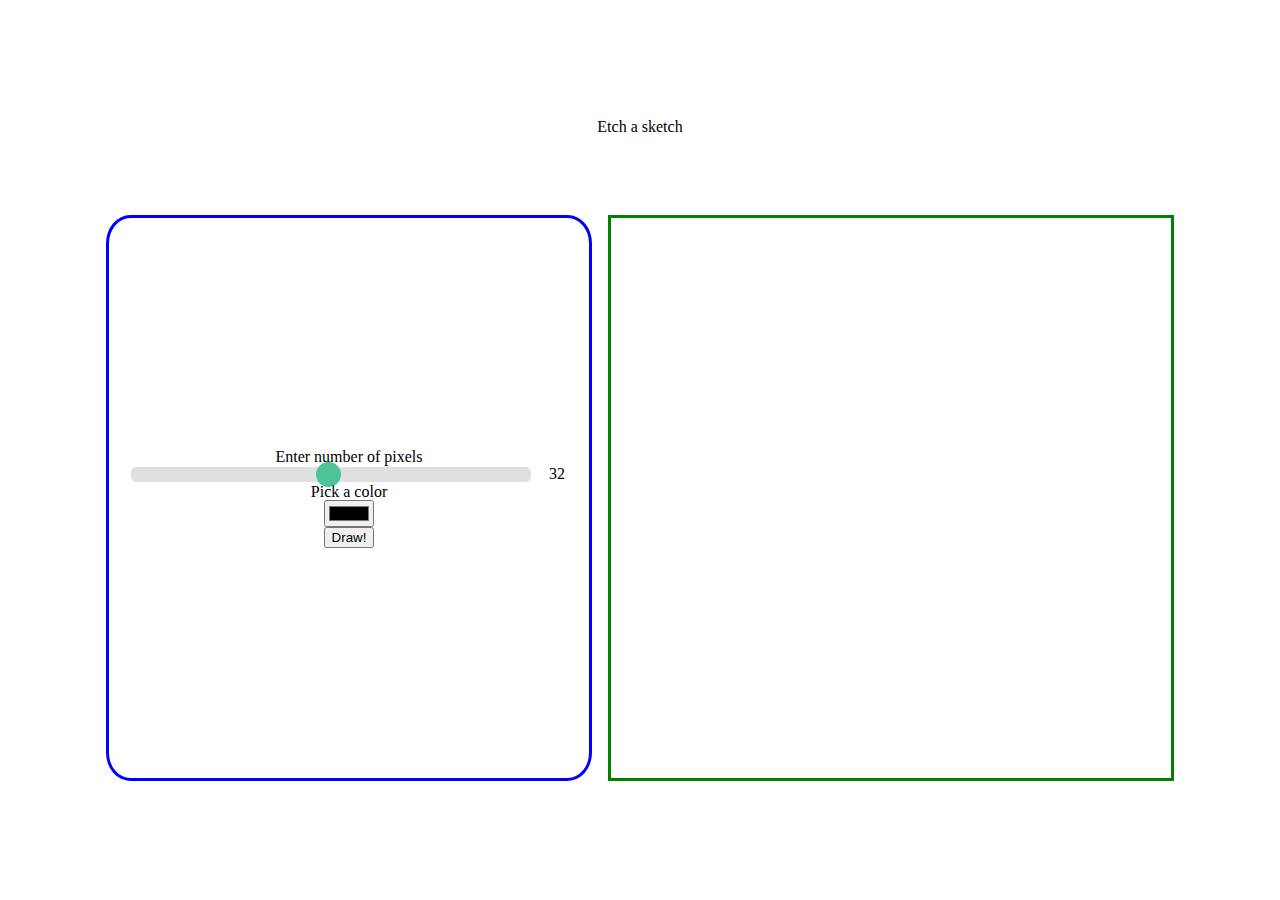
==== pages/index.html @ fcf8cc38 "Added additional markup to the slider" ====
<!DOCTYPE html>
<html lang="en">
<head>
    <meta charset="UTF-8">
    <meta http-equiv="X-UA-Compatible" content="IE=edge">
    <meta name="viewport" content="width=device-width, initial-scale=1.0">
    <link rel="stylesheet" href="../css/index.css">
    <title>Etch a sketch</title>
</head>
<body>        
    <h1>Etch a sketch</h1>
    <main>
        <div class="inputs">
            <h2>Enter number of pixels</h2>
            <div id="slider-n-value">
                <input type="range" min="1" max="64" value="32" oninput="this.nextElementSibling.value = this.value" class="slider">
                <output>32</output>
            </div>

            <h2>Pick a color</h2>
            <input type="color" id="color_picker">
            <button>Draw!</button>
        </div>
        <div id="pixel-container">

        </div>
    </main>
    <script src="../js/script.js"></script>
</body>
</html>
---- css/index.css ----
/* http://meyerweb.com/eric/tools/css/reset/ 
   v2.0 | 20110126
   License: none (public domain)
*/

html, body, div, span, applet, object, iframe,
h1, h2, h3, h4, h5, h6, p, blockquote, pre,
a, abbr, acronym, address, big, cite, code,
del, dfn, em, img, ins, kbd, q, s, samp,
small, strike, strong, sub, sup, tt, var,
b, u, i, center,
dl, dt, dd, ol, ul, li,
fieldset, form, label, legend,
table, caption, tbody, tfoot, thead, tr, th, td,
article, aside, canvas, details, embed, 
figure, figcaption, footer, header, hgroup, 
menu, nav, output, ruby, section, summary,
time, mark, audio, video {
	margin: 0;
	padding: 0;
	border: 0;
	font-size: 100%;
	font: inherit;
	vertical-align: baseline;
}
/* HTML5 display-role reset for older browsers */
article, aside, details, figcaption, figure, 
footer, header, hgroup, menu, nav, section {
	display: block;
}
body {
	line-height: 1;
}
ol, ul {
	list-style: none;
}
blockquote, q {
	quotes: none;
}
blockquote:before, blockquote:after,
q:before, q:after {
	content: '';
	content: none;
}
table {
	border-collapse: collapse;
	border-spacing: 0;
}
/* CSS reset */
body,
main,
.inputs{
    display: flex;
    align-items: center;
    justify-content: center;
}
body{
    flex-direction: column;
    width: 100%;
    height: 100%;
    min-height: 100vh;
    gap: 5rem;
}
main{
    width: 100%;
    height: 100%;
    gap: 1rem;
}
.inputs{
    flex-direction: column;
    height: 35rem;
    width: 30rem;
    border: solid 3px blue;
    border-radius: 5%;
}
#pixel-container{
    display: flex;
    align-items: flex-start;
    justify-content: baseline;
    flex-wrap: nowrap;
    width: calc(50vw - 40rem);
    height: auto;
    min-width: 35rem;
    min-height: 35rem;
    border: solid green 3px;
}
#slider-n-value{
    display: flex;
    align-items: center;
    justify-content: center;
    gap: 1rem;
}
#slider-n-value output{
    width: calc(20px);
}
.slider {
    -webkit-appearance: none;
    width: 25rem;
    height: 15px;
    border-radius: 5px;  
    background: #d3d3d3;
    outline: none;
    opacity: 0.7;
    -webkit-transition: .2s;
    transition: opacity .2s;
  }
  
  .slider::-webkit-slider-thumb {
    -webkit-appearance: none;
    appearance: none;
    width: 25px;
    height: 25px;
    border-radius: 50%; 
    background: #04AA6D;
    cursor: pointer;
  }
  
  .slider::-moz-range-thumb {
    width: 25px;
    height: 25px;
    border-radius: 50%;
    background: #04AA6D;
    cursor: pointer;
  }
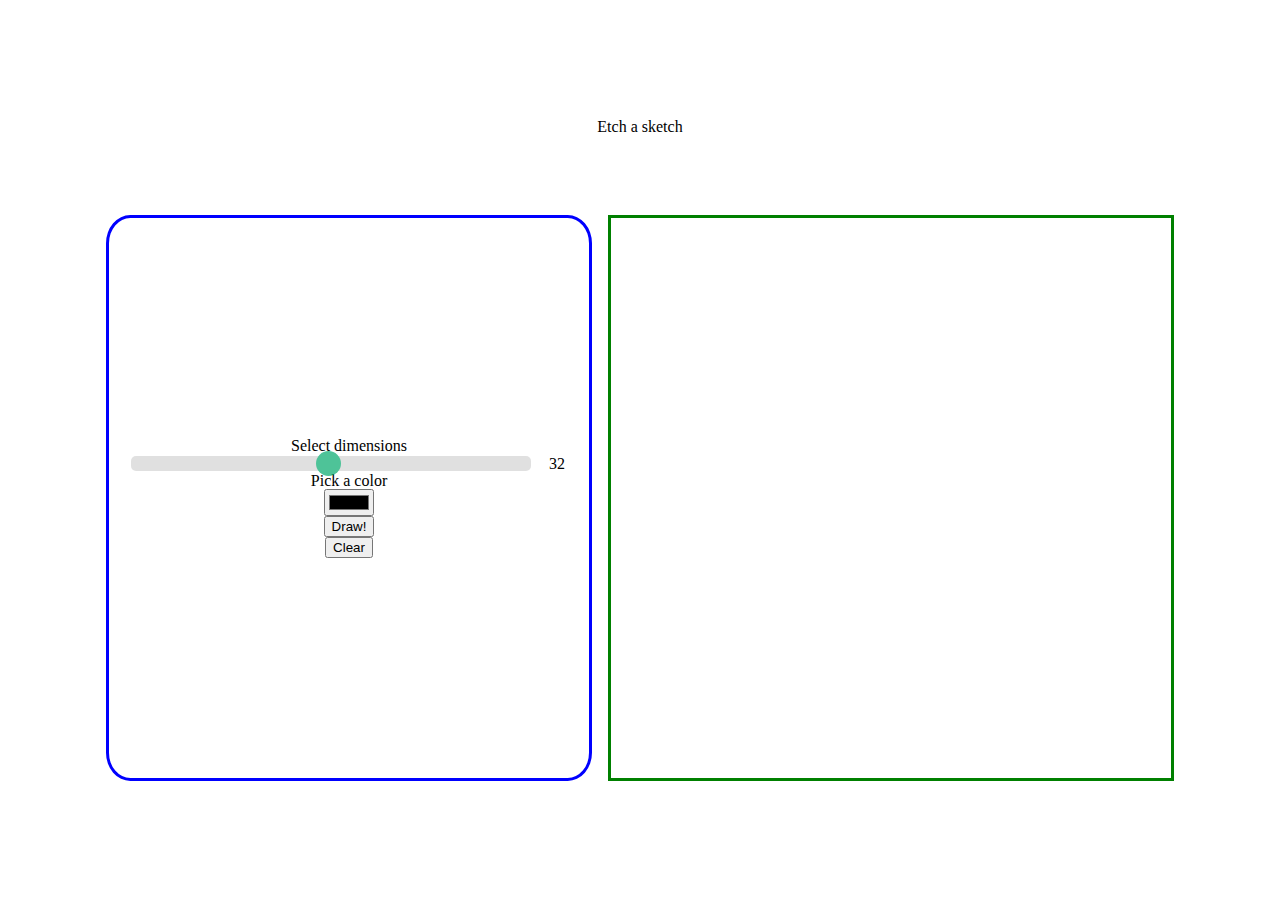
==== commit 67b64d49: "Changed content of headers" ====
--- a/pages/index.html
+++ b/pages/index.html
@@ -5,26 +5,30 @@
     <meta http-equiv="X-UA-Compatible" content="IE=edge">
     <meta name="viewport" content="width=device-width, initial-scale=1.0">
     <link rel="stylesheet" href="../css/index.css">
+    <link rel="preconnect" href="https://fonts.googleapis.com">
+    <link rel="preconnect" href="https://fonts.gstatic.com" crossorigin>
+    <link href="https://fonts.googleapis.com/css2?family=Lato&family=Roboto&display=swap" rel="stylesheet">
     <title>Etch a sketch</title>
 </head>
 <body>        
     <h1>Etch a sketch</h1>
     <main>
         <div class="inputs">
-            <h2>Enter number of pixels</h2>
+            <h2>Select dimensions</h2>
             <div id="slider-n-value">
-                <input type="range" min="1" max="64" value="32" oninput="this.nextElementSibling.value = this.value" class="slider">
+                <input type="range" min="1" max="64" value="32" oninput="this.nextElementSibling.value = this.value" class="slider" id="amount-slider">
                 <output>32</output>
             </div>
 
             <h2>Pick a color</h2>
             <input type="color" id="color_picker">
-            <button>Draw!</button>
+            <button onclick="populateCanvas()" src  >Draw!</button>
+            <button onclick="clearCanvas()" src  >Clear</button>
         </div>
         <div id="pixel-container">
 
         </div>
     </main>
-    <script src="../js/script.js"></script>
+    <script type="text/javascript" src="../js/script.js"></script>
 </body>
 </html>